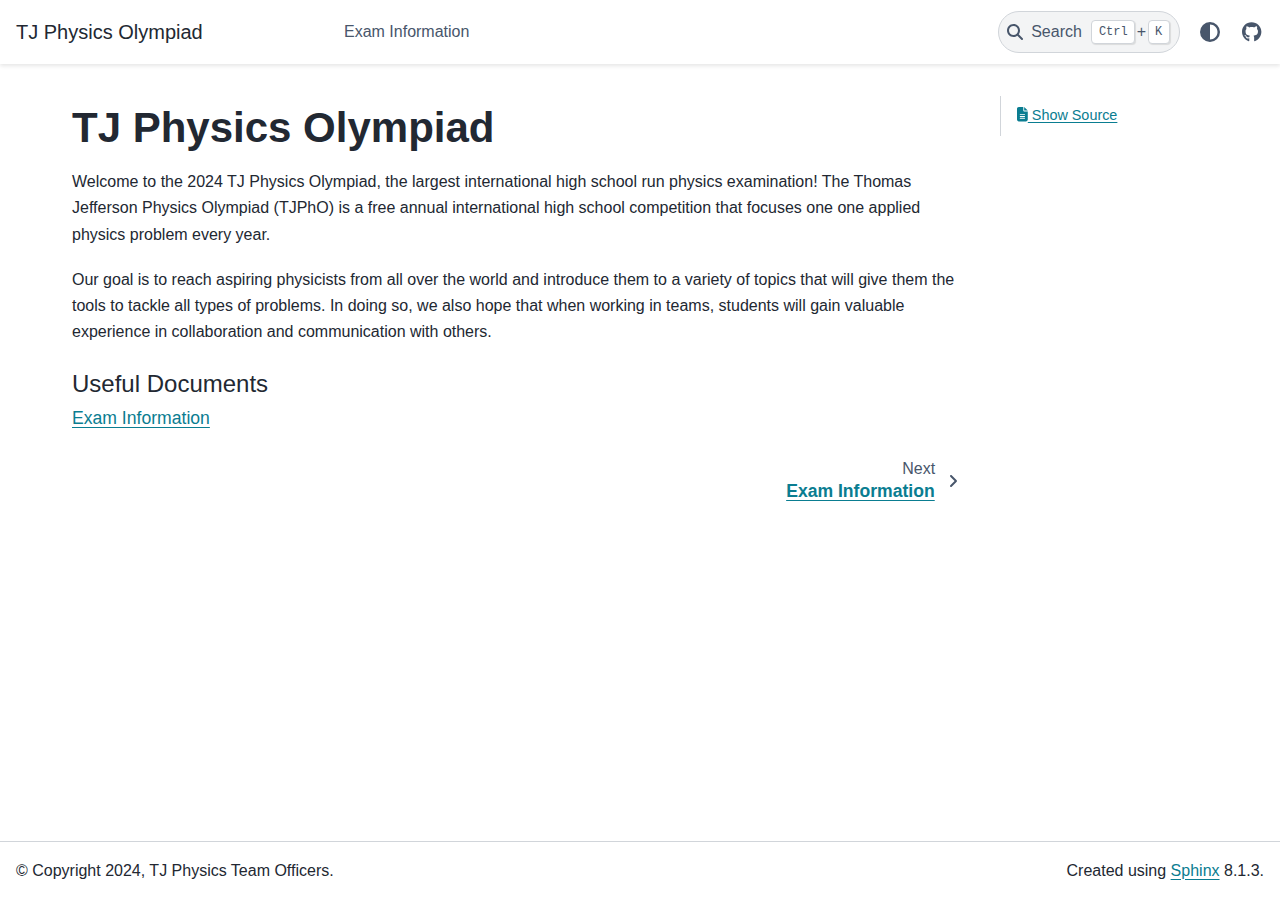
==== index.html @ 9c5441ad "deploy: e226a4ae17fa83769a46efec7777e05432f55426" ====
<!DOCTYPE html>


<html lang="en" data-content_root="./" >

  <head>
    <meta charset="utf-8" />
    <meta name="viewport" content="width=device-width, initial-scale=1.0" /><meta name="viewport" content="width=device-width, initial-scale=1" />

    <title>TJ Physics Olympiad &#8212; TJ Physics Olympiad</title>
  
  
  
  <script data-cfasync="false">
    document.documentElement.dataset.mode = localStorage.getItem("mode") || "";
    document.documentElement.dataset.theme = localStorage.getItem("theme") || "";
  </script>
  <!-- 
    this give us a css class that will be invisible only if js is disabled 
  -->
  <noscript>
    <style>
      .pst-js-only { display: none !important; }

    </style>
  </noscript>
  
  <!-- Loaded before other Sphinx assets -->
  <link href="_static/styles/theme.css?digest=26a4bc78f4c0ddb94549" rel="stylesheet" />
<link href="_static/styles/pydata-sphinx-theme.css?digest=26a4bc78f4c0ddb94549" rel="stylesheet" />

    <link rel="stylesheet" type="text/css" href="_static/pygments.css?v=a746c00c" />
  
  <!-- So that users can add custom icons -->
  <script src="_static/scripts/fontawesome.js?digest=26a4bc78f4c0ddb94549"></script>
  <!-- Pre-loaded scripts that we'll load fully later -->
  <link rel="preload" as="script" href="_static/scripts/bootstrap.js?digest=26a4bc78f4c0ddb94549" />
<link rel="preload" as="script" href="_static/scripts/pydata-sphinx-theme.js?digest=26a4bc78f4c0ddb94549" />

    <script src="_static/documentation_options.js?v=5929fcd5"></script>
    <script src="_static/doctools.js?v=9bcbadda"></script>
    <script src="_static/sphinx_highlight.js?v=dc90522c"></script>
    <script>DOCUMENTATION_OPTIONS.pagename = 'index';</script>
    <link rel="icon" href="_static/favicon.png"/>
    <link rel="index" title="Index" href="genindex.html" />
    <link rel="search" title="Search" href="search.html" />
    <link rel="next" title="Exam Information" href="exam-info.html" />
  <meta name="viewport" content="width=device-width, initial-scale=1"/>
  <meta name="docsearch:language" content="en"/>
  <meta name="docsearch:version" content="" />
  </head>
  
  
  <body data-bs-spy="scroll" data-bs-target=".bd-toc-nav" data-offset="180" data-bs-root-margin="0px 0px -60%" data-default-mode="">

  
  
  <div id="pst-skip-link" class="skip-link d-print-none"><a href="#main-content">Skip to main content</a></div>
  
  <div id="pst-scroll-pixel-helper"></div>
  
  <button type="button" class="btn rounded-pill" id="pst-back-to-top">
    <i class="fa-solid fa-arrow-up"></i>Back to top</button>

  
  <dialog id="pst-search-dialog">
    
<form class="bd-search d-flex align-items-center"
      action="search.html"
      method="get">
  <i class="fa-solid fa-magnifying-glass"></i>
  <input type="search"
         class="form-control"
         name="q"
         placeholder="Search the docs ..."
         aria-label="Search the docs ..."
         autocomplete="off"
         autocorrect="off"
         autocapitalize="off"
         spellcheck="false"/>
  <span class="search-button__kbd-shortcut"><kbd class="kbd-shortcut__modifier">Ctrl</kbd>+<kbd>K</kbd></span>
</form>
  </dialog>

  <div class="pst-async-banner-revealer d-none">
  <aside id="bd-header-version-warning" class="d-none d-print-none" aria-label="Version warning"></aside>
</div>

  
    <header class="bd-header navbar navbar-expand-lg bd-navbar d-print-none">
<div class="bd-header__inner bd-page-width">
  <button class="pst-navbar-icon sidebar-toggle primary-toggle" aria-label="Site navigation">
    <span class="fa-solid fa-bars"></span>
  </button>
  
  
  <div class="col-lg-3 navbar-header-items__start">
    
      <div class="navbar-item">

  
    
  

<a class="navbar-brand logo" href="#">
  
  
  
  
  
  
    <p class="title logo__title">TJ Physics Olympiad</p>
  
</a></div>
    
  </div>
  
  <div class="col-lg-9 navbar-header-items">
    
    <div class="me-auto navbar-header-items__center">
      
        <div class="navbar-item">
<nav>
  <ul class="bd-navbar-elements navbar-nav">
    
<li class="nav-item ">
  <a class="nav-link nav-internal" href="exam-info.html">
    Exam Information
  </a>
</li>

  </ul>
</nav></div>
      
    </div>
    
    
    <div class="navbar-header-items__end">
      
        <div class="navbar-item navbar-persistent--container">
          

<button class="btn search-button-field search-button__button pst-js-only" title="Search" aria-label="Search" data-bs-placement="bottom" data-bs-toggle="tooltip">
 <i class="fa-solid fa-magnifying-glass"></i>
 <span class="search-button__default-text">Search</span>
 <span class="search-button__kbd-shortcut"><kbd class="kbd-shortcut__modifier">Ctrl</kbd>+<kbd class="kbd-shortcut__modifier">K</kbd></span>
</button>
        </div>
      
      
        <div class="navbar-item">

<button class="btn btn-sm nav-link pst-navbar-icon theme-switch-button pst-js-only" aria-label="Color mode" data-bs-title="Color mode"  data-bs-placement="bottom" data-bs-toggle="tooltip">
  <i class="theme-switch fa-solid fa-sun                fa-lg" data-mode="light" title="Light"></i>
  <i class="theme-switch fa-solid fa-moon               fa-lg" data-mode="dark"  title="Dark"></i>
  <i class="theme-switch fa-solid fa-circle-half-stroke fa-lg" data-mode="auto"  title="System Settings"></i>
</button></div>
      
        <div class="navbar-item"><ul class="navbar-icon-links"
    aria-label="Icon Links">
        <li class="nav-item">
          
          
          
          
          
          
          
          
          <a href="https://github.com/tjphysicsteam/tjpho" title="GitHub" class="nav-link pst-navbar-icon" rel="noopener" target="_blank" data-bs-toggle="tooltip" data-bs-placement="bottom"><i class="fa-brands fa-github fa-lg" aria-hidden="true"></i>
            <span class="sr-only">GitHub</span></a>
        </li>
</ul></div>
      
    </div>
    
  </div>
  
  
    <div class="navbar-persistent--mobile">

<button class="btn search-button-field search-button__button pst-js-only" title="Search" aria-label="Search" data-bs-placement="bottom" data-bs-toggle="tooltip">
 <i class="fa-solid fa-magnifying-glass"></i>
 <span class="search-button__default-text">Search</span>
 <span class="search-button__kbd-shortcut"><kbd class="kbd-shortcut__modifier">Ctrl</kbd>+<kbd class="kbd-shortcut__modifier">K</kbd></span>
</button>
    </div>
  

  
    <button class="pst-navbar-icon sidebar-toggle secondary-toggle" aria-label="On this page">
      <span class="fa-solid fa-outdent"></span>
    </button>
  
</div>

    </header>
  

  <div class="bd-container">
    <div class="bd-container__inner bd-page-width">
      
      
      
        
      
      <dialog id="pst-primary-sidebar-modal"></dialog>
      <div id="pst-primary-sidebar" class="bd-sidebar-primary bd-sidebar hide-on-wide">
        

  
  <div class="sidebar-header-items sidebar-primary__section">
    
    
      <div class="sidebar-header-items__center">
        
          
          
            <div class="navbar-item">
<nav>
  <ul class="bd-navbar-elements navbar-nav">
    
<li class="nav-item ">
  <a class="nav-link nav-internal" href="exam-info.html">
    Exam Information
  </a>
</li>

  </ul>
</nav></div>
          
        
      </div>
    
    
    
      <div class="sidebar-header-items__end">
        
          <div class="navbar-item">

<button class="btn btn-sm nav-link pst-navbar-icon theme-switch-button pst-js-only" aria-label="Color mode" data-bs-title="Color mode"  data-bs-placement="bottom" data-bs-toggle="tooltip">
  <i class="theme-switch fa-solid fa-sun                fa-lg" data-mode="light" title="Light"></i>
  <i class="theme-switch fa-solid fa-moon               fa-lg" data-mode="dark"  title="Dark"></i>
  <i class="theme-switch fa-solid fa-circle-half-stroke fa-lg" data-mode="auto"  title="System Settings"></i>
</button></div>
        
          <div class="navbar-item"><ul class="navbar-icon-links"
    aria-label="Icon Links">
        <li class="nav-item">
          
          
          
          
          
          
          
          
          <a href="https://github.com/tjphysicsteam/tjpho" title="GitHub" class="nav-link pst-navbar-icon" rel="noopener" target="_blank" data-bs-toggle="tooltip" data-bs-placement="bottom"><i class="fa-brands fa-github fa-lg" aria-hidden="true"></i>
            <span class="sr-only">GitHub</span></a>
        </li>
</ul></div>
        
      </div>
    
  </div>
  
  
  <div class="sidebar-primary-items__end sidebar-primary__section">
  </div>
  
  <div id="rtd-footer-container"></div>


      </div>
      
      <main id="main-content" class="bd-main" role="main">
        
        
          <div class="bd-content">
            <div class="bd-article-container">
              
              <div class="bd-header-article d-print-none"></div>
              
              
              
                
<div id="searchbox"></div>
                <article class="bd-article">
                  
  <section class="tex2jax_ignore mathjax_ignore" id="tj-physics-olympiad">
<h1>TJ Physics Olympiad<a class="headerlink" href="#tj-physics-olympiad" title="Link to this heading">#</a></h1>
<p>Welcome to the 2024 TJ Physics Olympiad, the largest international high school run physics examination!
The Thomas Jefferson Physics Olympiad (TJPhO) is a free annual international high school competition
that focuses one one applied physics problem every year.</p>
<p>Our goal is to reach aspiring physicists from all over the world and introduce them to a variety of topics
that will give them the tools to tackle all types of problems. In doing so, we also hope that when working
in teams, students will gain valuable experience in collaboration and communication with others.</p>
<div class="toctree-wrapper compound">
<p aria-level="2" class="caption" role="heading"><span class="caption-text">Useful Documents</span></p>
<ul>
<li class="toctree-l1"><a class="reference internal" href="exam-info.html">Exam Information</a></li>
</ul>
</div>
</section>


                </article>
              
              
              
              
              
                <footer class="prev-next-footer d-print-none">
                  
<div class="prev-next-area">
    <a class="right-next"
       href="exam-info.html"
       title="next page">
      <div class="prev-next-info">
        <p class="prev-next-subtitle">next</p>
        <p class="prev-next-title">Exam Information</p>
      </div>
      <i class="fa-solid fa-angle-right"></i>
    </a>
</div>
                </footer>
              
            </div>
            
            
              
                <dialog id="pst-secondary-sidebar-modal"></dialog>
                <div id="pst-secondary-sidebar" class="bd-sidebar-secondary bd-toc"><div class="sidebar-secondary-items sidebar-secondary__inner">


  <div class="sidebar-secondary-item">

  <div class="tocsection sourcelink">
    <a href="_sources/index.md.txt">
      <i class="fa-solid fa-file-lines"></i> Show Source
    </a>
  </div>
</div>

</div></div>
              
            
          </div>
          <footer class="bd-footer-content">
            
          </footer>
        
      </main>
    </div>
  </div>
  
  <!-- Scripts loaded after <body> so the DOM is not blocked -->
  <script defer src="_static/scripts/bootstrap.js?digest=26a4bc78f4c0ddb94549"></script>
<script defer src="_static/scripts/pydata-sphinx-theme.js?digest=26a4bc78f4c0ddb94549"></script>

  <footer class="bd-footer">
<div class="bd-footer__inner bd-page-width">
  
    <div class="footer-items__start">
      
        <div class="footer-item">

  <p class="copyright">
    
      © Copyright 2024, TJ Physics Team Officers.
      <br/>
    
  </p>
</div>
      
    </div>
  
  
  
    <div class="footer-items__end">
      
        <div class="footer-item">

  <p class="sphinx-version">
    Created using <a href="https://www.sphinx-doc.org/">Sphinx</a> 8.1.3.
    <br/>
  </p>
</div>
      
    </div>
  
</div>

  </footer>
  </body>
</html>
---- _static/styles/theme.css ----
/* Provided by Sphinx's 'basic' theme, and included in the final set of assets */
@import "../basic.css";
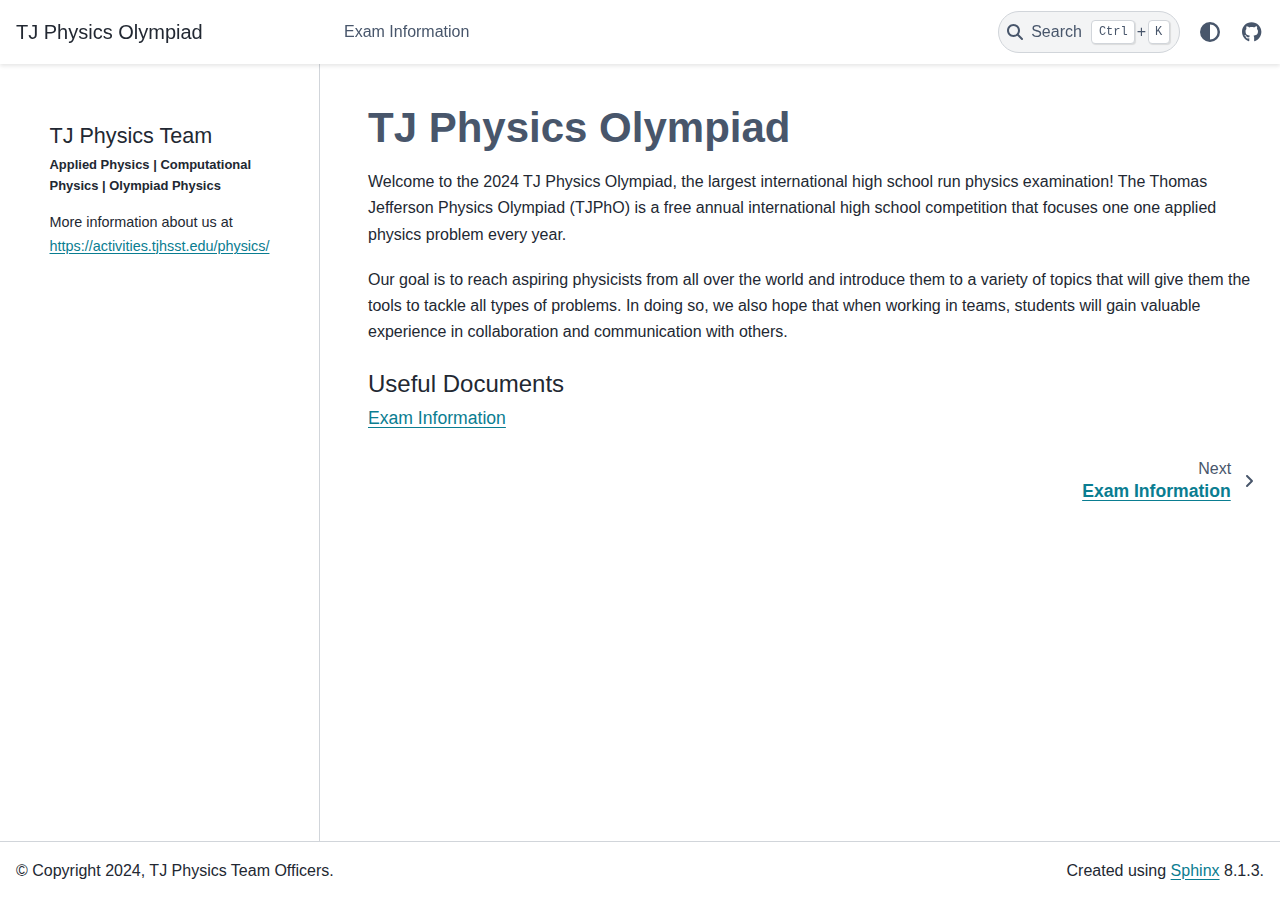
==== commit 6b780dd8: "deploy: 4ced3a65183ca8d9ab17362f9d1ed35fd31ff806" ====
--- a/index.html
+++ b/index.html
@@ -31,6 +31,7 @@
 <link href="_static/styles/pydata-sphinx-theme.css?digest=26a4bc78f4c0ddb94549" rel="stylesheet" />
 
     <link rel="stylesheet" type="text/css" href="_static/pygments.css?v=a746c00c" />
+    <link rel="stylesheet" type="text/css" href="_static/custom.css?v=5f8e9c56" />
   
   <!-- So that users can add custom icons -->
   <script src="_static/scripts/fontawesome.js?digest=26a4bc78f4c0ddb94549"></script>
@@ -189,10 +190,6 @@
   
 
   
-    <button class="pst-navbar-icon sidebar-toggle secondary-toggle" aria-label="On this page">
-      <span class="fa-solid fa-outdent"></span>
-    </button>
-  
 </div>
 
     </header>
@@ -206,7 +203,7 @@
         
       
       <dialog id="pst-primary-sidebar-modal"></dialog>
-      <div id="pst-primary-sidebar" class="bd-sidebar-primary bd-sidebar hide-on-wide">
+      <div id="pst-primary-sidebar" class="bd-sidebar-primary bd-sidebar">
         
 
   
@@ -264,6 +261,22 @@
       </div>
     
   </div>
+  
+    <div class="sidebar-primary-items__start sidebar-primary__section">
+        <div class="sidebar-primary-item"><div class="bio-info">
+    <div class="name">
+        TJ Physics Team
+    </div>
+    <div class="focusareas">
+        Applied Physics | Computational Physics | Olympiad Physics
+    </div>
+
+    <div class="website-link">
+        More information about us at
+      <a href="https://activities.tjhsst.edu/physics/">https://activities.tjhsst.edu/physics/</a>
+    </div>
+</div></div>
+    </div>
   
   
   <div class="sidebar-primary-items__end sidebar-primary__section">
@@ -330,21 +343,6 @@
             
             
               
-                <dialog id="pst-secondary-sidebar-modal"></dialog>
-                <div id="pst-secondary-sidebar" class="bd-sidebar-secondary bd-toc"><div class="sidebar-secondary-items sidebar-secondary__inner">
-
-
-  <div class="sidebar-secondary-item">
-
-  <div class="tocsection sourcelink">
-    <a href="_sources/index.md.txt">
-      <i class="fa-solid fa-file-lines"></i> Show Source
-    </a>
-  </div>
-</div>
-
-</div></div>
-              
             
           </div>
           <footer class="bd-footer-content">
--- a/_static/custom.css
+++ b/_static/custom.css
@@ -0,0 +1,25 @@
+h1, h2, h3, h4, h5 {
+  color: var(--pst-color-text-muted);
+}
+
+h1, h2 {
+  font-weight: bold;
+}
+
+.bio-info {
+    margin: 1em auto;
+    max-width: 220px;
+}
+
+.name {
+    font-size: 1.5em;
+}
+
+.focusareas {
+    font-size: .9em;
+    font-weight: bold;
+}
+
+.website-link {
+    margin-top: 1em;
+}
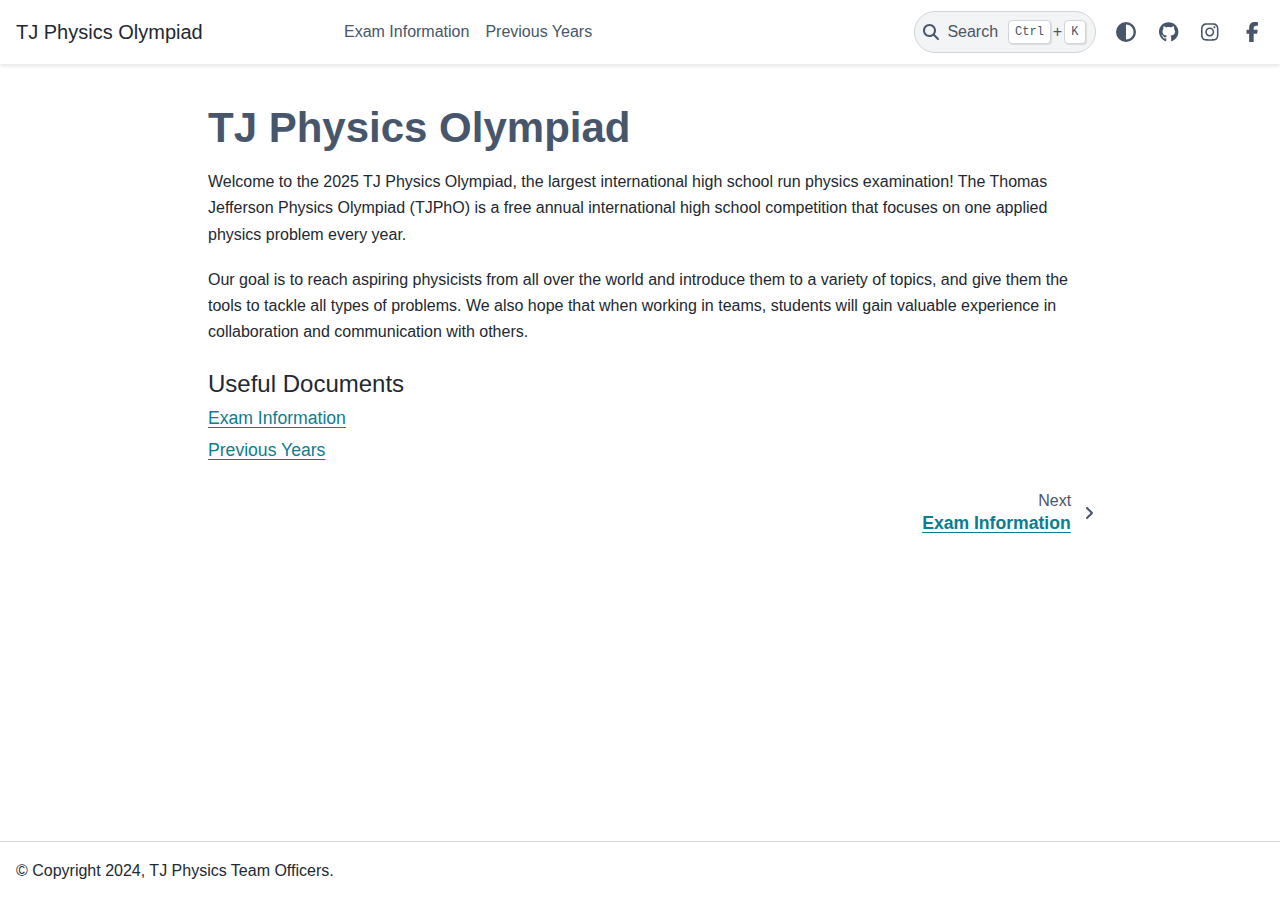
==== commit 171adfa3: "deploy: db53c01629da999ddabb474176fdf0193a9340ea" ====
--- a/index.html
+++ b/index.html
@@ -131,6 +131,13 @@
   </a>
 </li>
 
+
+<li class="nav-item ">
+  <a class="nav-link nav-internal" href="old/index.html">
+    Previous Years
+  </a>
+</li>
+
   </ul>
 </nav></div>
       
@@ -172,6 +179,30 @@
           <a href="https://github.com/tjphysicsteam/tjpho" title="GitHub" class="nav-link pst-navbar-icon" rel="noopener" target="_blank" data-bs-toggle="tooltip" data-bs-placement="bottom"><i class="fa-brands fa-github fa-lg" aria-hidden="true"></i>
             <span class="sr-only">GitHub</span></a>
         </li>
+        <li class="nav-item">
+          
+          
+          
+          
+          
+          
+          
+          
+          <a href="https://www.instagram.com/tjpho/" title="Instagram" class="nav-link pst-navbar-icon" rel="noopener" target="_blank" data-bs-toggle="tooltip" data-bs-placement="bottom"><i class="fa-brands fa-instagram fa-lg" aria-hidden="true"></i>
+            <span class="sr-only">Instagram</span></a>
+        </li>
+        <li class="nav-item">
+          
+          
+          
+          
+          
+          
+          
+          
+          <a href="https://www.facebook.com/groups/tjphysicsteam/" title="Facebook" class="nav-link pst-navbar-icon" rel="noopener" target="_blank" data-bs-toggle="tooltip" data-bs-placement="bottom"><i class="fa-brands fa-facebook-f fa-lg" aria-hidden="true"></i>
+            <span class="sr-only">Facebook</span></a>
+        </li>
 </ul></div>
       
     </div>
@@ -203,7 +234,7 @@
         
       
       <dialog id="pst-primary-sidebar-modal"></dialog>
-      <div id="pst-primary-sidebar" class="bd-sidebar-primary bd-sidebar">
+      <div id="pst-primary-sidebar" class="bd-sidebar-primary bd-sidebar hide-on-wide">
         
 
   
@@ -224,6 +255,13 @@
   </a>
 </li>
 
+
+<li class="nav-item ">
+  <a class="nav-link nav-internal" href="old/index.html">
+    Previous Years
+  </a>
+</li>
+
   </ul>
 </nav></div>
           
@@ -256,27 +294,35 @@
           <a href="https://github.com/tjphysicsteam/tjpho" title="GitHub" class="nav-link pst-navbar-icon" rel="noopener" target="_blank" data-bs-toggle="tooltip" data-bs-placement="bottom"><i class="fa-brands fa-github fa-lg" aria-hidden="true"></i>
             <span class="sr-only">GitHub</span></a>
         </li>
+        <li class="nav-item">
+          
+          
+          
+          
+          
+          
+          
+          
+          <a href="https://www.instagram.com/tjpho/" title="Instagram" class="nav-link pst-navbar-icon" rel="noopener" target="_blank" data-bs-toggle="tooltip" data-bs-placement="bottom"><i class="fa-brands fa-instagram fa-lg" aria-hidden="true"></i>
+            <span class="sr-only">Instagram</span></a>
+        </li>
+        <li class="nav-item">
+          
+          
+          
+          
+          
+          
+          
+          
+          <a href="https://www.facebook.com/groups/tjphysicsteam/" title="Facebook" class="nav-link pst-navbar-icon" rel="noopener" target="_blank" data-bs-toggle="tooltip" data-bs-placement="bottom"><i class="fa-brands fa-facebook-f fa-lg" aria-hidden="true"></i>
+            <span class="sr-only">Facebook</span></a>
+        </li>
 </ul></div>
         
       </div>
     
   </div>
-  
-    <div class="sidebar-primary-items__start sidebar-primary__section">
-        <div class="sidebar-primary-item"><div class="bio-info">
-    <div class="name">
-        TJ Physics Team
-    </div>
-    <div class="focusareas">
-        Applied Physics | Computational Physics | Olympiad Physics
-    </div>
-
-    <div class="website-link">
-        More information about us at
-      <a href="https://activities.tjhsst.edu/physics/">https://activities.tjhsst.edu/physics/</a>
-    </div>
-</div></div>
-    </div>
   
   
   <div class="sidebar-primary-items__end sidebar-primary__section">
@@ -303,16 +349,17 @@
                   
   <section class="tex2jax_ignore mathjax_ignore" id="tj-physics-olympiad">
 <h1>TJ Physics Olympiad<a class="headerlink" href="#tj-physics-olympiad" title="Link to this heading">#</a></h1>
-<p>Welcome to the 2024 TJ Physics Olympiad, the largest international high school run physics examination!
+<p>Welcome to the 2025 TJ Physics Olympiad, the largest international high school run physics examination!
 The Thomas Jefferson Physics Olympiad (TJPhO) is a free annual international high school competition
-that focuses one one applied physics problem every year.</p>
-<p>Our goal is to reach aspiring physicists from all over the world and introduce them to a variety of topics
-that will give them the tools to tackle all types of problems. In doing so, we also hope that when working
+that focuses on one applied physics problem every year.</p>
+<p>Our goal is to reach aspiring physicists from all over the world and introduce them to a variety of topics,
+and give them the tools to tackle all types of problems. We also hope that when working
 in teams, students will gain valuable experience in collaboration and communication with others.</p>
 <div class="toctree-wrapper compound">
 <p aria-level="2" class="caption" role="heading"><span class="caption-text">Useful Documents</span></p>
 <ul>
 <li class="toctree-l1"><a class="reference internal" href="exam-info.html">Exam Information</a></li>
+<li class="toctree-l1"><a class="reference internal" href="old/index.html">Previous Years</a></li>
 </ul>
 </div>
 </section>
@@ -376,18 +423,6 @@
   
   
   
-    <div class="footer-items__end">
-      
-        <div class="footer-item">
-
-  <p class="sphinx-version">
-    Created using <a href="https://www.sphinx-doc.org/">Sphinx</a> 8.1.3.
-    <br/>
-  </p>
-</div>
-      
-    </div>
-  
 </div>
 
   </footer>
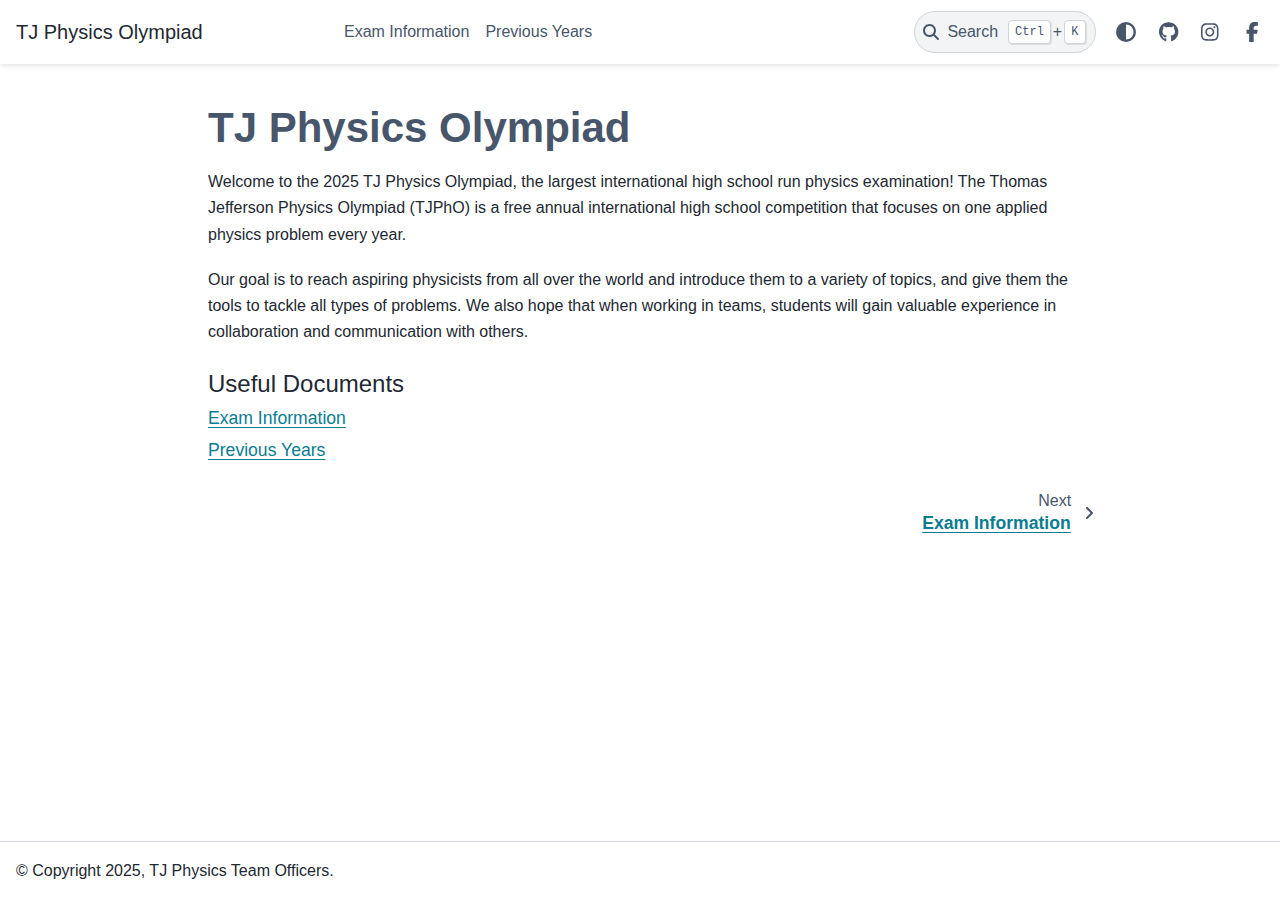
==== commit 1ea38557: "deploy: 1d1e0bf4d74be1d60c8cca9077c12ad786f860e0" ====
--- a/index.html
+++ b/index.html
@@ -31,7 +31,7 @@
 <link href="_static/styles/pydata-sphinx-theme.css?digest=26a4bc78f4c0ddb94549" rel="stylesheet" />
 
     <link rel="stylesheet" type="text/css" href="_static/pygments.css?v=a746c00c" />
-    <link rel="stylesheet" type="text/css" href="_static/custom.css?v=5f8e9c56" />
+    <link rel="stylesheet" type="text/css" href="_static/custom.css?v=8c1727cc" />
   
   <!-- So that users can add custom icons -->
   <script src="_static/scripts/fontawesome.js?digest=26a4bc78f4c0ddb94549"></script>
@@ -413,7 +413,7 @@
 
   <p class="copyright">
     
-      © Copyright 2024, TJ Physics Team Officers.
+      © Copyright 2025, TJ Physics Team Officers.
       <br/>
     
   </p>
--- a/_static/custom.css
+++ b/_static/custom.css
@@ -4,6 +4,17 @@
 
 h1, h2 {
   font-weight: bold;
+}
+
+#logo-pic {
+    margin-top: 1em;
+}
+
+#logo-pic img {
+    width: 60%;
+    max-width: 190px;
+    margin: 0 auto;
+    display: block;
 }
 
 .bio-info {
